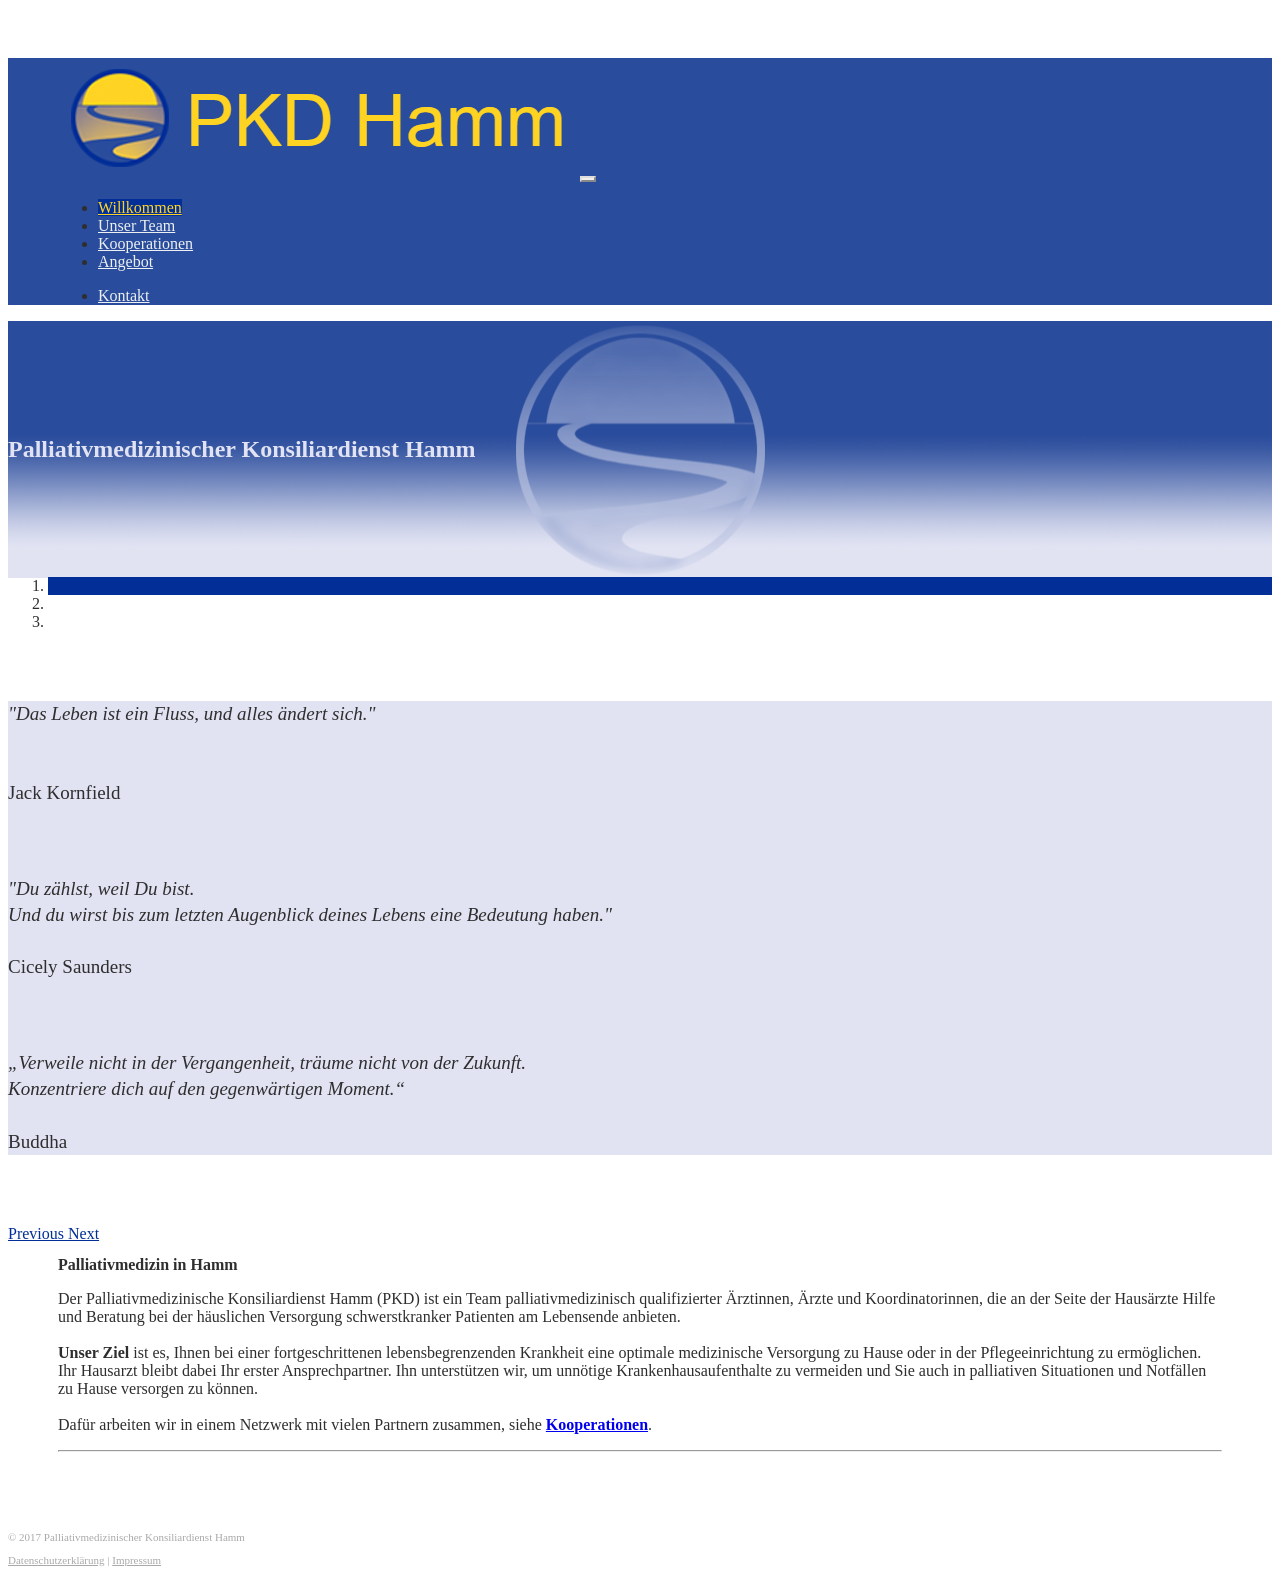
==== index.html @ 243bf52e "Add 2017 production site with cleaned-up code - Consistent heads across all pages (titles, canonical" ====
<!DOCTYPE html>
<html lang="de-DE">

  <head>
    <meta charset="utf-8">
    <meta http-equiv="X-UA-Compatible" content="IE=edge">
    <meta name="viewport" content="width=device-width, initial-scale=1">
    <meta name="robots" content="index, follow">
    <title>PKD Hamm - Palliativmedizinischer Konsiliardienst Hamm</title>
    <meta name="description" content="Der Palliativmedizinische Konsiliardienst PKD Hamm versorgt schwerstkranke Patienten am Lebensende, ermöglicht Symptomfreiheit und ein Sterben in Würde.">
    <meta name="keywords" content="Palliativmedizin, Palliative Care, PKD, Palliativ, Hamm, Sterbebegleitung, Palliativnetz, Hospiz, Veit-Diebold">
    <link rel="canonical" href="index.html">
    <meta name="author" content="Pawel Kluter">
    <link rel="icon" href="/img/favicon.ico">
    <meta name="google-site-verification" content="3dfHbmROSFl1PALjZN8cjRA95vFwgEvgcNZ2FOeNas0">
    <link href="css/bootstrap.min.css" rel="stylesheet">
    <link rel="stylesheet" href="css/style.css">
  </head>
    
    <body>
<!-- NAVBAR -->
      <div class="navbar navbar-default navbar-fixed-top">
        <div class="container navbarbox">
            <div class="navbar-header">
                <a href="index.html" class="navbar-brand"><img src="img/banner.png" alt="PKD Logo"></a>
                    <button class="navbar-toggle" data-toggle="collapse" data-target=".navHeaderCollapse">
                    <span class="icon-bar"></span>
                    <span class="icon-bar"></span>
                    <span class="icon-bar"></span>
                    <span class="icon-bar"></span>
                </button>
            </div> <!-- Navbar Header -->
            <div class="collapse navbar-collapse navHeaderCollapse">
                <ul class="nav navbar-nav navbar">
                    <li class="active"><a href="index.html">Willkommen</a></li>
                    <li><a href="team.html">Unser Team</a></li>
                    <li><a href="kooperation.html">Kooperationen</a></li>
                    <li class="dropdown">
                        <a href="#" class="dropdown-toggle" data-toggle="dropdown">Angebot<span class="caret"></span></a>
                        <ul class="dropdown-menu">
                            <li><a href="leistungen.html">Leistungen</a></li>
                            <li><a href="einschreibung.html">Einschreibung</a></li>
                            <li><a href="vorsorge.html">Vorsorgedokumente</a></li>
                        </ul>
                    </li>
                </ul>
                <ul class="nav navbar-nav navbar-right">
                    <li><a href="kontakt.html">Kontakt</a></li>
                </ul>   
            </div>
          </div> 
          <!-- End Container -->
      </div> 
<!-- END NAVBAR -->
      
      
<!-- JUMBOTRON -->
      <div class="jumbotron">
          <div class="container">
                <div class="col-sm-12 text-center">   
                    <h1>Palliativmedizinischer Konsiliardienst Hamm</h1>
                </div>           
            </div> 
          <!-- End Container -->
        </div> 
<!-- END JUMBOTRON -->
      
      
<!-- CAROUSEL -->
      <div id="myCarousel" class="carousel slide text-center" data-ride="carousel">
          <!-- Indicators -->
          <ol class="carousel-indicators">
            <li data-target="#myCarousel" data-slide-to="0" class="active"></li>
            <li data-target="#myCarousel" data-slide-to="1"></li>
            <li data-target="#myCarousel" data-slide-to="2"></li>
          </ol>

      <!-- Wrapper for slides -->
      <div class="carousel-inner" role="listbox">
        <div class="item jack active">
            <h4>"Das Leben ist ein Fluss, und alles ändert sich."<br><br><br><span>Jack Kornfield</span></h4>
        </div>
        <div class="item cicely">
            <h4>"Du zählst, weil Du bist.<br>Und du wirst bis zum letzten Augenblick deines  Lebens eine Bedeutung haben."<br><br><span>Cicely Saunders</span></h4>
        </div>
        <div class="item budda">
            <h4>„Verweile nicht in der Vergangenheit, träume nicht von der Zukunft.<br>Konzentriere dich auf den gegenwärtigen Moment.“<br><br><span>Buddha</span></h4>
        </div>
      </div>
      <!-- END CAROUSEL -->

          
  <!-- Left and right controls -->
        <a class="left carousel-control" href="#myCarousel" role="button" data-slide="prev">
            <span class="glyphicon glyphicon-chevron-left" aria-hidden="true"></span>
            <span class="sr-only">Previous</span>
        </a>
        <a class="right carousel-control" href="#myCarousel" role="button" data-slide="next">
            <span class="glyphicon glyphicon-chevron-right" aria-hidden="true"></span>
            <span class="sr-only">Next</span>
        </a>
    </div>
<!-- END CAROUSLE -->
      
      
<!-- CONTENT -->
      <div class="container edge2">
            <div class="col-sm-12">
                <h2 class="content-title"><b>Palliativmedizin in Hamm</b></h2>
                <p class="text-justify">Der Palliativmedizinische Konsiliardienst Hamm (PKD) ist ein Team palliativmedizinisch qualifizierter Ärztinnen, Ärzte und Koordinatorinnen, die an der Seite der Hausärzte Hilfe und Beratung bei der häuslichen Versorgung schwerstkranker Patienten am Lebensende anbieten.<br><br><b>Unser Ziel</b> ist es, Ihnen bei einer fortgeschrittenen lebensbegrenzenden Krankheit eine optimale medizinische Versorgung zu Hause oder in der Pflegeeinrichtung zu ermöglichen.<br>Ihr Hausarzt bleibt dabei Ihr erster Ansprechpartner. Ihn unterstützen wir, um unnötige Krankenhausaufenthalte zu vermeiden und Sie auch in palliativen Situationen und Notfällen zu Hause versorgen zu können.<br><br>Dafür arbeiten wir in einem Netzwerk mit vielen Partnern zusammen, siehe <a href="kooperation.html"><b>Kooperationen</b></a>.</p>
            <hr>
            </div>
        </div>
<!-- END CONTENT -->
      
      
<!-- FOOTER -->
      <div class="footer navbar-inverse navbar-fixed-bottom">
          <div class="container text-center">
              <div class="col-xs-6 text-center">
            <p>© 2017 Palliativmedizinischer Konsiliardienst Hamm
              </p>
              </div>
              <div class="col-xs-6 text-center">
            <p><a href="datenschutz.html">Datenschutzerklärung</a> | <a href="impressum.html">Impressum</a> 
              </p>
              </div>
            </div>  
      </div>
<!-- END FOOTER -->
      

    <!-- jQuery (necessary for Bootstrap's JavaScript plugins) -->
    <script src="https://ajax.googleapis.com/ajax/libs/jquery/1.12.4/jquery.min.js"></script>
    <!-- Include all compiled plugins (below), or include individual files as needed -->
    <script src="js/bootstrap.min.js"></script>
  </body>
</html>
---- css/style.css ----
body{
    color: #2E2E2E;
    padding-top: 50px;
}
p { hyphens: auto; 
}
.navbarbox{
    padding: 0px 50px 0px 50px;
}
.navbar-brand {
    padding: 0px;
}
.navbar-brand>img{
    height: 100%;
    padding: 11px;
    width: auto;
}
  .jumbotron {
      background: url("../img/jumbotron.png") center center;
      color: #e1e3f3;
      padding: 99px 0px;
      margin-bottom: 29px;
  }
.header{
    background-color: #e1e3f3;
    padding: 0px 0px 10px 0px;
    margin-top: -30px;
}
.row.content {
    height: 450px
}
.edge2{
    padding: 0px 50px 50px 50px;
}
.content2{
    padding: 0px 0px 0px 0px;
}
.content3{
    padding: 0px 35px 0px 35px;
}
.mymap{
    padding: 0px 0px 50px 0px;
}
.edge{
    padding: 0px 50px 0px 50px;
}
.footer{    
    color: darkgrey;
    padding: 10px 0px 0px 0px;
}
.carousel{
    margin-top: -30px;
}
.carousel-control.right, .carousel-control.left{
    background-image: none;
    color: #012e97;
}
.carousel-indicators li{
    border-color: #012e97;
}
.carousel-indicators li.active{
    background-color: #012e97;
}
.carousel-inner{
    background-color: #e1e3f3;
}
.item h4{
    font-size: 19px;
    line-height: 1.375em;
    font-weight: 400;
    font-style: italic;
    margin: 70px 0;
}
.item span {
    font-style: normal;
}
.team{
    padding: 0px 0 75px 0;
}
.person{
    padding-top: 25px;
}
.row-centered{
    padding: 0px 200px 0px 250px;
}

/*  NAVBAR_DESIGN -->*/
.dropdown-menu {
  position: absolute;
  top: 100%;
  left: 0;
  z-index: 1000;
  display: none;
  float: left;
  min-width: 160px;
  padding: 5px 0;
  margin: 2px 0 0;
  font-size: 14px;
  text-align: left;
  list-style: none;
  background-color: #2a4c9c;
  -webkit-background-clip: padding-box;
          background-clip: padding-box;
  border: 1px solid #ccc;
  border: 1px solid rgba(0, 0, 0, .15);
  border-radius: 4px;
  -webkit-box-shadow: 0 6px 12px rgba(0, 0, 0, .175);
          box-shadow: 0 6px 12px rgba(0, 0, 0, .175);
}
.dropdown-menu > li > a:hover,
.dropdown-menu > li > a:focus {
  color: #ffd322;
  text-decoration: none;
  background-color: #012e97;
}
.dropdown-menu > .active > a,
.dropdown-menu > .active > a:hover,
.dropdown-menu > .active > a:focus {
  color: #ffd322;
  text-decoration: none;
  background-color: #012e97;
  outline: 0;
}
.dropdown-menu > li > a {
  display: block;
  padding: 3px 20px;
  clear: both;
  font-weight: normal;
  line-height: 1.42857143;
  color: #ecf0f1;
  white-space: nowrap;
}
.navbar-default {
  background-color: #2a4c9c;
  border-color: #2a4c9c;
}
.navbar-default .navbar-brand {
  color: #ffd322;
}
.navbar-default .navbar-brand:hover,
.navbar-default .navbar-brand:focus {
  color: #ffd322;
  background-color: transparent;
}
.navbar-default .navbar-text {
  color: #ecf0f1;
}
.navbar-default .navbar-nav > li > a {
  color: #ecf0f1;
}
.navbar-default .navbar-nav > li > a:hover,
.navbar-default .navbar-nav > li > a:focus {
  color: #ffd322;
  background-color: #012e97;
}
.navbar-default .navbar-nav > .active > a,
.navbar-default .navbar-nav > .active > a:hover,
.navbar-default .navbar-nav > .active > a:focus {
  color: #ffd322;
  background-color: #012e97;
}
.navbar-default .navbar-nav > .disabled > a,
.navbar-default .navbar-nav > .disabled > a:hover,
.navbar-default .navbar-nav > .disabled > a:focus {
  color: #ccc;
  background-color: transparent;
}
.navbar-default .navbar-toggle {
  border-color: #ddd;
}
.navbar-default .navbar-toggle:hover,
.navbar-default .navbar-toggle:focus {
  background-color: #ffd322;
}
.navbar-default .navbar-toggle .icon-bar {
  background-color: #888;
}
.navbar-default .navbar-collapse,
.navbar-default .navbar-form {
  border-color: #ffd322;
}
.navbar-default .navbar-nav > .open > a,
.navbar-default .navbar-nav > .open > a:hover,
.navbar-default .navbar-nav > .open > a:focus {
  color: #ffd322;
  background-color: #012e97;
}
@media (max-width: 767px) {
  .navbar-default .navbar-nav .open .dropdown-menu > li > a {
    color: #ecf0f1;
  }
  .navbar-default .navbar-nav .open .dropdown-menu > li > a:hover,
  .navbar-default .navbar-nav .open .dropdown-menu > li > a:focus {
    color: #ffd322;
    background-color: #012e97;
  }
  .navbar-default .navbar-nav .open .dropdown-menu > .active > a,
  .navbar-default .navbar-nav .open .dropdown-menu > .active > a:hover,
  .navbar-default .navbar-nav .open .dropdown-menu > .active > a:focus {
    color: #ffd322;
    background-color: #012e97;
  }
  .navbar-default .navbar-nav .open .dropdown-menu > .disabled > a,
  .navbar-default .navbar-nav .open .dropdown-menu > .disabled > a:hover,
  .navbar-default .navbar-nav .open .dropdown-menu > .disabled > a:focus {
    color: #ccc;
    background-color: #ffd322;
  }
    .mymap{
        padding: 0px 0px 75px 0px;
      }
    .jack{
        height: 226px;
      }
    .cicely{
        height: 226px;
      }
    .budda{
        height: 226px;
      }
    .person{
        text-align: center;
        }
}
@media (max-width: 991px){
    .row-centered{
    padding: 0px 0px 0px 0px;
    }   
}

/* Typography */
.jumbotron h1 {
    font-size: 24px;
}
.page-title {
    font-size: 1.3em;
}
.section-title {
    font-size: 1.1em;
}
.content-title {
    font-size: 1em;
}

/* Footer */
.footer p {
    font-size: 11px;
}
.footer a {
    color: darkgrey;
}

/* Map */
.mymap iframe {
    border: 0;
}
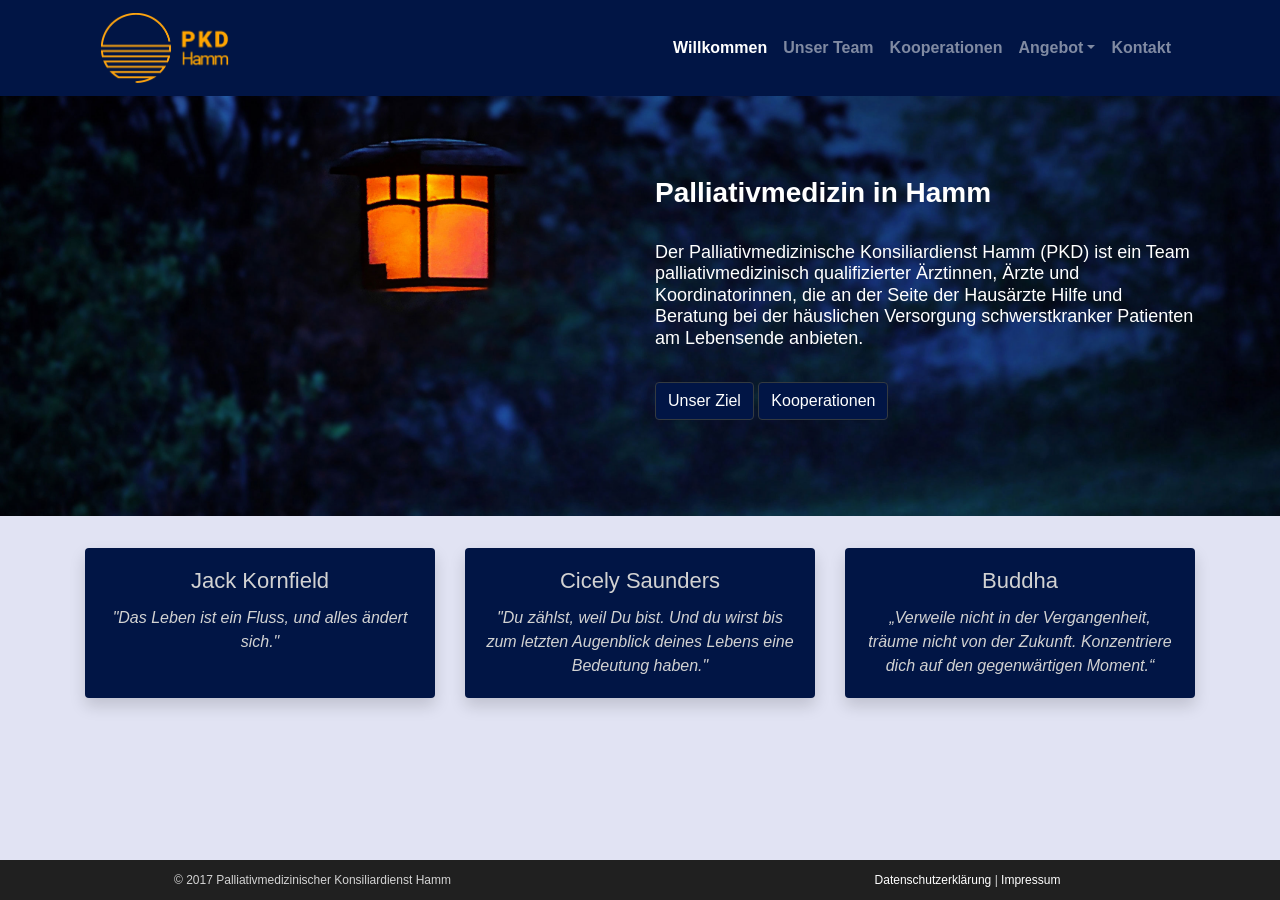
==== commit 4593429b: "Add 2018 redesign pitch with cleaned-up code" ====
--- a/index.html
+++ b/index.html
@@ -4,135 +4,212 @@
   <head>
     <meta charset="utf-8">
     <meta http-equiv="X-UA-Compatible" content="IE=edge">
-    <meta name="viewport" content="width=device-width, initial-scale=1">
+    <meta name="viewport" content="width=device-width, initial-scale=1, shrink-to-fit=no">
     <meta name="robots" content="index, follow">
     <title>PKD Hamm - Palliativmedizinischer Konsiliardienst Hamm</title>
     <meta name="description" content="Der Palliativmedizinische Konsiliardienst PKD Hamm versorgt schwerstkranke Patienten am Lebensende, ermöglicht Symptomfreiheit und ein Sterben in Würde.">
     <meta name="keywords" content="Palliativmedizin, Palliative Care, PKD, Palliativ, Hamm, Sterbebegleitung, Palliativnetz, Hospiz, Veit-Diebold">
-    <link rel="canonical" href="index.html">
+    <link rel="canonical" href="https://www.palliativkonsiliardienst-hamm.de/">
     <meta name="author" content="Pawel Kluter">
     <link rel="icon" href="/img/favicon.ico">
     <meta name="google-site-verification" content="3dfHbmROSFl1PALjZN8cjRA95vFwgEvgcNZ2FOeNas0">
     <link href="css/bootstrap.min.css" rel="stylesheet">
     <link rel="stylesheet" href="css/style.css">
   </head>
-    
-    <body>
-<!-- NAVBAR -->
-      <div class="navbar navbar-default navbar-fixed-top">
-        <div class="container navbarbox">
-            <div class="navbar-header">
-                <a href="index.html" class="navbar-brand"><img src="img/banner.png" alt="PKD Logo"></a>
-                    <button class="navbar-toggle" data-toggle="collapse" data-target=".navHeaderCollapse">
-                    <span class="icon-bar"></span>
-                    <span class="icon-bar"></span>
-                    <span class="icon-bar"></span>
-                    <span class="icon-bar"></span>
-                </button>
-            </div> <!-- Navbar Header -->
-            <div class="collapse navbar-collapse navHeaderCollapse">
-                <ul class="nav navbar-nav navbar">
-                    <li class="active"><a href="index.html">Willkommen</a></li>
-                    <li><a href="team.html">Unser Team</a></li>
-                    <li><a href="kooperation.html">Kooperationen</a></li>
-                    <li class="dropdown">
-                        <a href="#" class="dropdown-toggle" data-toggle="dropdown">Angebot<span class="caret"></span></a>
-                        <ul class="dropdown-menu">
-                            <li><a href="leistungen.html">Leistungen</a></li>
-                            <li><a href="einschreibung.html">Einschreibung</a></li>
-                            <li><a href="vorsorge.html">Vorsorgedokumente</a></li>
-                        </ul>
-                    </li>
-                </ul>
-                <ul class="nav navbar-nav navbar-right">
-                    <li><a href="kontakt.html">Kontakt</a></li>
-                </ul>   
+
+  <body>
+    <div class="main">
+
+    <!-- ============================== -->
+    <!-- NAVBAR -->
+    <!-- ============================== -->
+    <div class="ownNav container-fluid sticky-top">
+      <div class="container">
+      <nav class="navbar navbar-expand-md navbar-dark">
+        <a class="navbar-brand" href="index.html"
+          ><img src="img/pkd_newLogo.png" alt="PKD Logo"
+       ></a>
+        <button
+          class="navbar-toggler"
+          type="button"
+          data-toggle="collapse"
+          data-target="#navbarText"
+          aria-controls="navbarText"
+          aria-expanded="false"
+          aria-label="Toggle navigation"
+        >
+          <span class="navbar-toggler-icon"></span>
+        </button>
+        <div class="collapse navbar-collapse" id="navbarText">
+          <ul class="navbar-nav ml-auto">
+            <li class="nav-item active">
+              <a class="nav-link" href="index.html"
+                >Willkommen</a
+              >
+            </li>
+            <li class="nav-item">
+              <a class="nav-link" href="team.html">Unser Team</a>
+            </li>
+            <li class="nav-item">
+              <a class="nav-link" href="kooperation.html">Kooperationen</a>
+            </li>
+            <li class="nav-item dropdown">
+              <a
+                class="nav-link dropdown-toggle"
+                href="#"
+                id="navbarDropdown"
+                data-toggle="dropdown"
+                >Angebot</a
+              >
+              <div class="dropdown-menu">
+                <a class="dropdown-item" href="leistungen.html">Leistungen</a>
+                <a class="dropdown-item" href="einschreibung.html">Einschreibung</a>
+                <a class="dropdown-item" href="vorsorge.html">Vorsorgedokumente</a>
+              </div>
+            </li>
+            <li class="nav-item">
+              <a class="nav-link" href="kontakt.html">Kontakt</a>
+            </li>
+          </ul>
+        </div>
+      </nav>
+    </div>
+    </div>
+    <!-- END NAVBAR -->
+
+    <!-- ============================== -->
+    <!-- JUMBOTRON -->
+    <!-- ============================== -->
+    <div class="jumbotron care">
+      <div class="container">
+        <div class="row">
+          <div class="col-md-6"></div>
+          <div class="col-md-6">
+            <h1 class="jumbotext"><b>Palliativmedizin in Hamm</b></h1>
+            <br>
+            <h6 class="jumbotext">
+              Der Palliativmedizinische Konsiliardienst Hamm (PKD) ist ein Team
+              palliativmedizinisch qualifizierter Ärztinnen, Ärzte und
+              Koordinatorinnen, die an der Seite der Hausärzte Hilfe und
+              Beratung bei der häuslichen Versorgung schwerstkranker Patienten
+              am Lebensende anbieten.
+            </h6>
+            <br>
+            <p>
+              <a
+                class="btn btn-dark"
+                data-toggle="collapse"
+                href="#collapseExample"
+                role="button"
+                aria-expanded="false"
+                aria-controls="collapseExample"
+              >
+                Unser Ziel
+              </a>
+              <a class="btn btn-dark" href="kooperation.html" role="button">Kooperationen</a>
+            </p>
+            <div class="collapse" id="collapseExample">
+              <div class="card card-body border-0 shadow">
+                ist es, Ihnen bei einer fortgeschrittenen lebensbegrenzenden
+                Krankheit eine optimale medizinische Versorgung zu Hause oder in
+                der Pflegeeinrichtung zu ermöglichen. Ihr Hausarzt bleibt dabei
+                Ihr erster Ansprechpartner. Ihn unterstützen wir, um unnötige
+                Krankenhausaufenthalte zu vermeiden und Sie auch in palliativen
+                Situationen und Notfällen zu Hause versorgen zu können.
+              </div>
             </div>
-          </div> 
-          <!-- End Container -->
-      </div> 
-<!-- END NAVBAR -->
-      
-      
-<!-- JUMBOTRON -->
-      <div class="jumbotron">
-          <div class="container">
-                <div class="col-sm-12 text-center">   
-                    <h1>Palliativmedizinischer Konsiliardienst Hamm</h1>
-                </div>           
-            </div> 
-          <!-- End Container -->
-        </div> 
-<!-- END JUMBOTRON -->
-      
-      
-<!-- CAROUSEL -->
-      <div id="myCarousel" class="carousel slide text-center" data-ride="carousel">
-          <!-- Indicators -->
-          <ol class="carousel-indicators">
-            <li data-target="#myCarousel" data-slide-to="0" class="active"></li>
-            <li data-target="#myCarousel" data-slide-to="1"></li>
-            <li data-target="#myCarousel" data-slide-to="2"></li>
-          </ol>
-
-      <!-- Wrapper for slides -->
-      <div class="carousel-inner" role="listbox">
-        <div class="item jack active">
-            <h4>"Das Leben ist ein Fluss, und alles ändert sich."<br><br><br><span>Jack Kornfield</span></h4>
-        </div>
-        <div class="item cicely">
-            <h4>"Du zählst, weil Du bist.<br>Und du wirst bis zum letzten Augenblick deines  Lebens eine Bedeutung haben."<br><br><span>Cicely Saunders</span></h4>
-        </div>
-        <div class="item budda">
-            <h4>„Verweile nicht in der Vergangenheit, träume nicht von der Zukunft.<br>Konzentriere dich auf den gegenwärtigen Moment.“<br><br><span>Buddha</span></h4>
-        </div>
-      </div>
-      <!-- END CAROUSEL -->
-
-          
-  <!-- Left and right controls -->
-        <a class="left carousel-control" href="#myCarousel" role="button" data-slide="prev">
-            <span class="glyphicon glyphicon-chevron-left" aria-hidden="true"></span>
-            <span class="sr-only">Previous</span>
-        </a>
-        <a class="right carousel-control" href="#myCarousel" role="button" data-slide="next">
-            <span class="glyphicon glyphicon-chevron-right" aria-hidden="true"></span>
-            <span class="sr-only">Next</span>
-        </a>
-    </div>
-<!-- END CAROUSLE -->
-      
-      
-<!-- CONTENT -->
-      <div class="container edge2">
-            <div class="col-sm-12">
-                <h2 class="content-title"><b>Palliativmedizin in Hamm</b></h2>
-                <p class="text-justify">Der Palliativmedizinische Konsiliardienst Hamm (PKD) ist ein Team palliativmedizinisch qualifizierter Ärztinnen, Ärzte und Koordinatorinnen, die an der Seite der Hausärzte Hilfe und Beratung bei der häuslichen Versorgung schwerstkranker Patienten am Lebensende anbieten.<br><br><b>Unser Ziel</b> ist es, Ihnen bei einer fortgeschrittenen lebensbegrenzenden Krankheit eine optimale medizinische Versorgung zu Hause oder in der Pflegeeinrichtung zu ermöglichen.<br>Ihr Hausarzt bleibt dabei Ihr erster Ansprechpartner. Ihn unterstützen wir, um unnötige Krankenhausaufenthalte zu vermeiden und Sie auch in palliativen Situationen und Notfällen zu Hause versorgen zu können.<br><br>Dafür arbeiten wir in einem Netzwerk mit vielen Partnern zusammen, siehe <a href="kooperation.html"><b>Kooperationen</b></a>.</p>
-            <hr>
+          </div>
+        </div>
+      </div>
+    </div>
+    <!-- END JUMBOTRON -->
+
+    <!-- ============================== -->
+    <!-- CARDS -->
+    <!-- ============================== -->
+    <div class="container">
+    <div class="row">
+      <div class="col-sm-12 col-lg-4">
+        <div class="card mb-4 pb-4 border-0 shadow">
+          <div class="card-body text-center">
+            <h4 class="card-title">
+              Jack Kornfield
+            </h4>
+              <p class="card-text">
+                <i>"Das Leben ist ein Fluss, und alles ändert sich."</i>
+              </p>
+            </h5>
+          </div>
+        </div>
+      </div>
+      <div class="col-sm-12 col-lg-4">
+          <div class="card mb-4 border-0 shadow">
+              <div class="card-body text-center">
+                <h4 class="card-title">
+                    Cicely Saunders
+                </h4>
+                  <p class="card-text">
+                      <i>"Du zählst, weil Du bist. Und du wirst bis zum letzten
+                      Augenblick deines Lebens eine Bedeutung haben."</i>
+                  </p>
+                </h5>
+              </div>
             </div>
-        </div>
-<!-- END CONTENT -->
-      
-      
-<!-- FOOTER -->
-      <div class="footer navbar-inverse navbar-fixed-bottom">
-          <div class="container text-center">
-              <div class="col-xs-6 text-center">
-            <p>© 2017 Palliativmedizinischer Konsiliardienst Hamm
-              </p>
-              </div>
-              <div class="col-xs-6 text-center">
-            <p><a href="datenschutz.html">Datenschutzerklärung</a> | <a href="impressum.html">Impressum</a> 
-              </p>
-              </div>
-            </div>  
-      </div>
-<!-- END FOOTER -->
-      
+      </div>
+      <div class="col-sm-12 col-lg-4">
+          <div class="card mb-4 border-0 shadow">
+              <div class="card-body text-center">
+                <h4 class="card-title">
+                    Buddha
+                </h4>
+                  <p class="card-text">
+                      <i>„Verweile nicht in der Vergangenheit, träume nicht von der
+                      Zukunft. Konzentriere dich auf den gegenwärtigen Moment.“</i>
+                  </p>
+                </h5>
+              </div>
+            </div>
+      </div>
+      </div>
+    </div>
+    <!-- END CARDS -->
+
+  <!-- ============================== -->
+  <!-- FOOTER -->
+  <!-- ============================== -->
+    <footer class="footer">
+      <div class="row">
+        <div class="col-sm-12 col-md-6 text-center">
+          <p>
+            © 2017 Palliativmedizinischer Konsiliardienst Hamm
+          </p>
+        </div>
+        <div class="col-sm-12 col-md-6 text-center">
+          <p>
+            <a href="datenschutz.html"> Datenschutzerklärung</a>
+            | <a href="impressum.html">Impressum</a>
+          </p>
+        </div>
+      </div>
+    <!-- FOOTER -->
+
 
     <!-- jQuery (necessary for Bootstrap's JavaScript plugins) -->
-    <script src="https://ajax.googleapis.com/ajax/libs/jquery/1.12.4/jquery.min.js"></script>
-    <!-- Include all compiled plugins (below), or include individual files as needed -->
-    <script src="js/bootstrap.min.js"></script>
+    <script
+      src="https://code.jquery.com/jquery-3.3.1.slim.min.js"
+      integrity="sha384-q8i/X+965DzO0rT7abK41JStQIAqVgRVzpbzo5smXKp4YfRvH+8abtTE1Pi6jizo"
+      crossorigin="anonymous"
+    ></script>
+    <script
+      src="https://cdnjs.cloudflare.com/ajax/libs/popper.js/1.14.7/umd/popper.min.js"
+      integrity="sha384-UO2eT0CpHqdSJQ6hJty5KVphtPhzWj9WO1clHTMGa3JDZwrnQq4sF86dIHNDz0W1"
+      crossorigin="anonymous"
+    ></script>
+    <script
+      src="https://stackpath.bootstrapcdn.com/bootstrap/4.3.1/js/bootstrap.min.js"
+      integrity="sha384-JjSmVgyd0p3pXB1rRibZUAYoIIy6OrQ6VrjIEaFf/nJGzIxFDsf4x0xIM+B07jRM"
+      crossorigin="anonymous"
+    ></script>
+  </div>
   </body>
-</html>+</html>
--- a/css/style.css
+++ b/css/style.css
@@ -1,256 +1,301 @@
-body{
-    color: #2E2E2E;
-    padding-top: 50px;
-}
-p { hyphens: auto; 
-}
-.navbarbox{
-    padding: 0px 50px 0px 50px;
-}
-.navbar-brand {
-    padding: 0px;
-}
-.navbar-brand>img{
-    height: 100%;
-    padding: 11px;
-    width: auto;
-}
-  .jumbotron {
-      background: url("../img/jumbotron.png") center center;
-      color: #e1e3f3;
-      padding: 99px 0px;
-      margin-bottom: 29px;
+/*===========================*/
+/* General*/
+/*===========================*/
+body {
+  font-family: "Roboto", sans-serif;
+  background-color: #e1e3f3;
+}
+h1 {
+  font-size: 28px;
+}
+h2 {
+  font-size: 26px;
+}
+h3 {
+  font-size: 24px;
+}
+h4 {
+  font-size: 22px;
+}
+h5 {
+  font-size: 20px;
+}
+h6 {
+  font-size: 18px;
+}
+/* * {
+  border-radius: 0 !important;
+}*/
+.main {
+  margin-bottom: 100px;
+}
+.ownNav {
+  background: #011545;
+}
+.navbar-brand > img {
+  height: 70px;
+}
+.navbar ul {
+  padding: 0;
+  font-weight: 600;
+}
+.dropdown-menu {
+  background-color: #011545;
+}
+.dropdown-item {
+  color: #ffffff;
+}
+.dropdown-item:hover,
+.dropdown-item:focus {
+  color: #011545;
+  text-decoration: none;
+  background-color: #ffffff;
+}
+.dropdown-item.active,
+.dropdown-item:active {
+  color: #011545;
+  text-decoration: none;
+  background-color: #ffffff;
+}
+.btn {
+  background-color: #011545;
+}
+.btn:hover {
+  color: orange;
+  border-color: orange;
+  background-color: #011545;
+  text-decoration: none;
+}
+.footer {
+  position: fixed;
+  bottom: 0;
+  width: 100%;
+  height: 40px;
+  line-height: 40px;
+  background-color: #202020;
+  color: lightgray;
+  margin-bottom: 80;
+}
+@media (max-width: 767px) {
+  .main {
+    margin-bottom: 100px;
   }
-.header{
-    background-color: #e1e3f3;
-    padding: 0px 0px 10px 0px;
-    margin-top: -30px;
-}
-.row.content {
-    height: 450px
-}
-.edge2{
-    padding: 0px 50px 50px 50px;
-}
-.content2{
-    padding: 0px 0px 0px 0px;
-}
-.content3{
-    padding: 0px 35px 0px 35px;
-}
-.mymap{
-    padding: 0px 0px 50px 0px;
-}
-.edge{
-    padding: 0px 50px 0px 50px;
-}
-.footer{    
-    color: darkgrey;
-    padding: 10px 0px 0px 0px;
-}
-.carousel{
-    margin-top: -30px;
-}
-.carousel-control.right, .carousel-control.left{
-    background-image: none;
-    color: #012e97;
-}
-.carousel-indicators li{
-    border-color: #012e97;
-}
-.carousel-indicators li.active{
-    background-color: #012e97;
-}
-.carousel-inner{
-    background-color: #e1e3f3;
-}
-.item h4{
-    font-size: 19px;
-    line-height: 1.375em;
-    font-weight: 400;
-    font-style: italic;
-    margin: 70px 0;
-}
-.item span {
-    font-style: normal;
-}
-.team{
-    padding: 0px 0 75px 0;
-}
-.person{
-    padding-top: 25px;
-}
-.row-centered{
-    padding: 0px 200px 0px 250px;
-}
-
-/*  NAVBAR_DESIGN -->*/
-.dropdown-menu {
-  position: absolute;
-  top: 100%;
-  left: 0;
-  z-index: 1000;
-  display: none;
-  float: left;
-  min-width: 160px;
-  padding: 5px 0;
-  margin: 2px 0 0;
-  font-size: 14px;
-  text-align: left;
-  list-style: none;
-  background-color: #2a4c9c;
-  -webkit-background-clip: padding-box;
-          background-clip: padding-box;
-  border: 1px solid #ccc;
-  border: 1px solid rgba(0, 0, 0, .15);
-  border-radius: 4px;
-  -webkit-box-shadow: 0 6px 12px rgba(0, 0, 0, .175);
-          box-shadow: 0 6px 12px rgba(0, 0, 0, .175);
-}
-.dropdown-menu > li > a:hover,
-.dropdown-menu > li > a:focus {
-  color: #ffd322;
-  text-decoration: none;
-  background-color: #012e97;
-}
-.dropdown-menu > .active > a,
-.dropdown-menu > .active > a:hover,
-.dropdown-menu > .active > a:focus {
-  color: #ffd322;
-  text-decoration: none;
-  background-color: #012e97;
-  outline: 0;
-}
-.dropdown-menu > li > a {
-  display: block;
-  padding: 3px 20px;
-  clear: both;
-  font-weight: normal;
-  line-height: 1.42857143;
-  color: #ecf0f1;
-  white-space: nowrap;
-}
-.navbar-default {
-  background-color: #2a4c9c;
-  border-color: #2a4c9c;
-}
-.navbar-default .navbar-brand {
-  color: #ffd322;
-}
-.navbar-default .navbar-brand:hover,
-.navbar-default .navbar-brand:focus {
-  color: #ffd322;
-  background-color: transparent;
-}
-.navbar-default .navbar-text {
-  color: #ecf0f1;
-}
-.navbar-default .navbar-nav > li > a {
-  color: #ecf0f1;
-}
-.navbar-default .navbar-nav > li > a:hover,
-.navbar-default .navbar-nav > li > a:focus {
-  color: #ffd322;
-  background-color: #012e97;
-}
-.navbar-default .navbar-nav > .active > a,
-.navbar-default .navbar-nav > .active > a:hover,
-.navbar-default .navbar-nav > .active > a:focus {
-  color: #ffd322;
-  background-color: #012e97;
-}
-.navbar-default .navbar-nav > .disabled > a,
-.navbar-default .navbar-nav > .disabled > a:hover,
-.navbar-default .navbar-nav > .disabled > a:focus {
-  color: #ccc;
-  background-color: transparent;
-}
-.navbar-default .navbar-toggle {
-  border-color: #ddd;
-}
-.navbar-default .navbar-toggle:hover,
-.navbar-default .navbar-toggle:focus {
-  background-color: #ffd322;
-}
-.navbar-default .navbar-toggle .icon-bar {
-  background-color: #888;
-}
-.navbar-default .navbar-collapse,
-.navbar-default .navbar-form {
-  border-color: #ffd322;
-}
-.navbar-default .navbar-nav > .open > a,
-.navbar-default .navbar-nav > .open > a:hover,
-.navbar-default .navbar-nav > .open > a:focus {
-  color: #ffd322;
-  background-color: #012e97;
+  .footer {
+    height: 80px;
+    line-height: 30px;
+    margin-top: 100px;
+  }
 }
 @media (max-width: 767px) {
-  .navbar-default .navbar-nav .open .dropdown-menu > li > a {
-    color: #ecf0f1;
+  .main {
+    margin-bottom: 100px;
   }
-  .navbar-default .navbar-nav .open .dropdown-menu > li > a:hover,
-  .navbar-default .navbar-nav .open .dropdown-menu > li > a:focus {
-    color: #ffd322;
-    background-color: #012e97;
+  .footer {
+    height: 80px;
   }
-  .navbar-default .navbar-nav .open .dropdown-menu > .active > a,
-  .navbar-default .navbar-nav .open .dropdown-menu > .active > a:hover,
-  .navbar-default .navbar-nav .open .dropdown-menu > .active > a:focus {
-    color: #ffd322;
-    background-color: #012e97;
-  }
-  .navbar-default .navbar-nav .open .dropdown-menu > .disabled > a,
-  .navbar-default .navbar-nav .open .dropdown-menu > .disabled > a:hover,
-  .navbar-default .navbar-nav .open .dropdown-menu > .disabled > a:focus {
-    color: #ccc;
-    background-color: #ffd322;
-  }
-    .mymap{
-        padding: 0px 0px 75px 0px;
-      }
-    .jack{
-        height: 226px;
-      }
-    .cicely{
-        height: 226px;
-      }
-    .budda{
-        height: 226px;
-      }
-    .person{
-        text-align: center;
-        }
-}
-@media (max-width: 991px){
-    .row-centered{
-    padding: 0px 0px 0px 0px;
-    }   
-}
-
-/* Typography */
-.jumbotron h1 {
+}
+/*===========================*/
+/*mainPage*/
+/*===========================*/
+.care {
+  background: url(../img/care.jpg) top center fixed;
+  background-size: cover;
+  padding-top: 5em;
+  padding-bottom: 5em;
+  border-radius: 0;
+}
+.jumbotext {
+  color: white;
+}
+.jumbotext-bottom {
+  color: rgb(210, 210, 210);
+  text-align: bottom;
+}
+.card {
+  background-color: #011545;
+  color: rgb(210, 210, 210);
+}
+/*===========================*/
+/*teamPage*/
+/*===========================*/
+.team {
+  background: url(../img/team.jpg) top center fixed;
+  background-size: cover;
+  padding-top: 5em;
+  padding-bottom: 5em;
+  min-height: 350px;
+  border-radius: 0;
+}
+
+.avatar-placeholder {
+    height: 200px;
+    background-color: #011545;
+    display: flex;
+    align-items: center;
+    justify-content: center;
+}
+.avatar-initials {
+    width: 80px;
+    height: 80px;
+    border-radius: 50%;
+    background-color: #0a2a6e;
+    border: 2px solid rgba(210, 210, 210, 0.2);
+    display: flex;
+    align-items: center;
+    justify-content: center;
     font-size: 24px;
-}
-.page-title {
-    font-size: 1.3em;
-}
-.section-title {
-    font-size: 1.1em;
-}
-.content-title {
-    font-size: 1em;
+    font-weight: 500;
+    color: rgb(210, 210, 210);
+}
+/*===========================*/
+/*Kooperation*/
+/*===========================*/
+.coop {
+  background: url(../img/coop.jpg) top center fixed;
+  background-size: cover;
+  padding-top: 5em;
+  padding-bottom: 5em;
+  min-height: 350px;
+  border-radius: 0;
+}
+.lists {
+  background-color: #011545;
+  color: rgb(210, 210, 210);
+}
+.box {
+  padding-bottom: 25px;
+}
+/*===========================*/
+/*Leistungen*/
+/*===========================*/
+.leistungen {
+  background: url(../img/leistungen.jpg) top center fixed;
+  background-size: cover;
+  padding-top: 5em;
+  padding-bottom: 5em;
+  min-height: 350px;
+  border-radius: 0;
+}
+.einschreibung {
+  background: url(../img/einschreibung.jpg) top center fixed;
+  background-size: cover;
+  padding-top: 5em;
+  padding-bottom: 5em;
+  min-height: 350px;
+  border-radius: 0;
+}
+.listdown {
+  background-color: #011545;
+  color: rgb(210, 210, 210);
+}
+.listdown > a {
+  color: white;
+}
+.listdown.list-group-item:hover {
+  background-color: #011545;
+}
+.listdown.list-group-item:hover > a {
+  color: orange;
+}
+.vorsorge {
+  background: url(../img/vorsorge.jpg) top center fixed;
+  background-size: cover;
+  padding-top: 5em;
+  padding-bottom: 5em;
+  min-height: 350px;
+  border-radius: 0;
+}
+.card_leistungen {
+  background-color: #011545;
+  color: rgb(210, 210, 210);
+  border-radius: 0.25rem;
+  padding-top: 10px;
+  padding-left: 10px;
+  padding-right: 10px;
+}
+.avatar-sm {
+    width: 128px;
+    height: 128px;
+    background-color: #011545;
+    display: flex;
+    align-items: center;
+    justify-content: center;
+    flex-shrink: 0;
+    margin-right: 1rem;
+}
+.avatar-sm .avatar-initials {
+    width: 64px;
+    height: 64px;
+    font-size: 18px;
+}
+/*===========================*/
+/*Kontakt*/
+/*===========================*/
+.kontakt {
+  background: url(../img/kontakt.jpg) top center fixed;
+  background-size: cover;
+  padding-top: 5em;
+  padding-bottom: 5em;
+  min-height: 350px;
+  border-radius: 0;
+}
+/*===========================*/
+/*datenschutz & impressum*/
+/*===========================*/
+.datenschutz {
+  background: url(../img/datenschutz.jpg) top center fixed;
+  background-size: cover;
+  padding-top: 5em;
+  padding-bottom: 5em;
+  min-height: 350px;
+  border-radius: 0;
+}
+.privacy {
+  color: lightgray;
+}
+.impressum {
+  background: url(../img/impressum.jpg) top center fixed;
+  background-size: cover;
+  padding-top: 5em;
+  padding-bottom: 5em;
+  min-height: 350px;
+  border-radius: 0;
+}
+
+/* Jumbotron headings */
+.jumbotext h1,
+.jumbotext-bottom h1 {
+    color: white;
+}
+
+/* Content areas */
+.privacy {
+    color: #0b0e1e;
+}
+.content-dark {
+    color: #0b0e1e;
+}
+
+/* Card headings */
+.card h5 {
+    color: rgb(210, 210, 210);
 }
 
 /* Footer */
 .footer p {
-    font-size: 11px;
+    font-size: 12px;
 }
 .footer a {
-    color: darkgrey;
-}
-
-/* Map */
+    color: white;
+}
+
+/* Kontakt */
+.kontakt-phone {
+    color: #011545;
+}
+.kontakt-email {
+    color: #d2d2d2;
+}
 .mymap iframe {
     border: 0;
 }
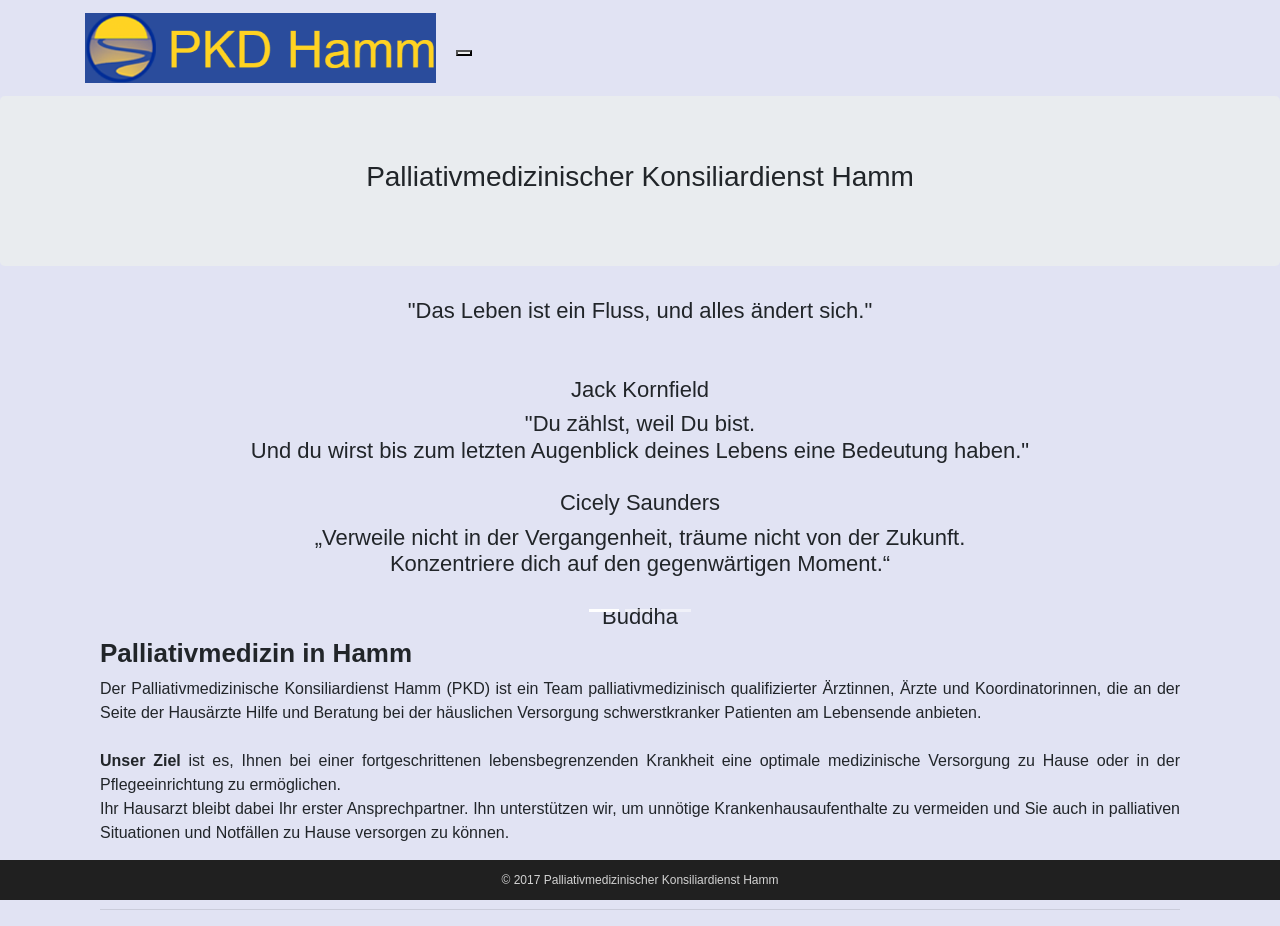
==== commit 2c432038: "Fix homepage canonical to absolute root URL" ====
--- a/index.html
+++ b/index.html
@@ -4,7 +4,7 @@
   <head>
     <meta charset="utf-8">
     <meta http-equiv="X-UA-Compatible" content="IE=edge">
-    <meta name="viewport" content="width=device-width, initial-scale=1, shrink-to-fit=no">
+    <meta name="viewport" content="width=device-width, initial-scale=1">
     <meta name="robots" content="index, follow">
     <title>PKD Hamm - Palliativmedizinischer Konsiliardienst Hamm</title>
     <meta name="description" content="Der Palliativmedizinische Konsiliardienst PKD Hamm versorgt schwerstkranke Patienten am Lebensende, ermöglicht Symptomfreiheit und ein Sterben in Würde.">
@@ -16,200 +16,123 @@
     <link href="css/bootstrap.min.css" rel="stylesheet">
     <link rel="stylesheet" href="css/style.css">
   </head>
+    
+    <body>
+<!-- NAVBAR -->
+      <div class="navbar navbar-default navbar-fixed-top">
+        <div class="container navbarbox">
+            <div class="navbar-header">
+                <a href="index.html" class="navbar-brand"><img src="img/banner.png" alt="PKD Logo"></a>
+                    <button class="navbar-toggle" data-toggle="collapse" data-target=".navHeaderCollapse">
+                    <span class="icon-bar"></span>
+                    <span class="icon-bar"></span>
+                    <span class="icon-bar"></span>
+                    <span class="icon-bar"></span>
+                </button>
+            </div> <!-- Navbar Header -->
+            <div class="collapse navbar-collapse navHeaderCollapse">
+                <ul class="nav navbar-nav navbar">
+                    <li class="active"><a href="index.html">Willkommen</a></li>
+                    <li><a href="team.html">Unser Team</a></li>
+                    <li><a href="kooperation.html">Kooperationen</a></li>
+                    <li class="dropdown">
+                        <a href="#" class="dropdown-toggle" data-toggle="dropdown">Angebot<span class="caret"></span></a>
+                        <ul class="dropdown-menu">
+                            <li><a href="leistungen.html">Leistungen</a></li>
+                            <li><a href="einschreibung.html">Einschreibung</a></li>
+                            <li><a href="vorsorge.html">Vorsorgedokumente</a></li>
+                        </ul>
+                    </li>
+                </ul>
+                <ul class="nav navbar-nav navbar-right">
+                    <li><a href="kontakt.html">Kontakt</a></li>
+                </ul>   
+            </div>
+          </div> 
+          <!-- End Container -->
+      </div> 
+<!-- END NAVBAR -->
+      
+      
+<!-- JUMBOTRON -->
+      <div class="jumbotron">
+          <div class="container">
+                <div class="col-sm-12 text-center">   
+                    <h1>Palliativmedizinischer Konsiliardienst Hamm</h1>
+                </div>           
+            </div> 
+          <!-- End Container -->
+        </div> 
+<!-- END JUMBOTRON -->
+      
+      
+<!-- CAROUSEL -->
+      <div id="myCarousel" class="carousel slide text-center" data-ride="carousel">
+          <!-- Indicators -->
+          <ol class="carousel-indicators">
+            <li data-target="#myCarousel" data-slide-to="0" class="active"></li>
+            <li data-target="#myCarousel" data-slide-to="1"></li>
+            <li data-target="#myCarousel" data-slide-to="2"></li>
+          </ol>
 
-  <body>
-    <div class="main">
-
-    <!-- ============================== -->
-    <!-- NAVBAR -->
-    <!-- ============================== -->
-    <div class="ownNav container-fluid sticky-top">
-      <div class="container">
-      <nav class="navbar navbar-expand-md navbar-dark">
-        <a class="navbar-brand" href="index.html"
-          ><img src="img/pkd_newLogo.png" alt="PKD Logo"
-       ></a>
-        <button
-          class="navbar-toggler"
-          type="button"
-          data-toggle="collapse"
-          data-target="#navbarText"
-          aria-controls="navbarText"
-          aria-expanded="false"
-          aria-label="Toggle navigation"
-        >
-          <span class="navbar-toggler-icon"></span>
-        </button>
-        <div class="collapse navbar-collapse" id="navbarText">
-          <ul class="navbar-nav ml-auto">
-            <li class="nav-item active">
-              <a class="nav-link" href="index.html"
-                >Willkommen</a
-              >
-            </li>
-            <li class="nav-item">
-              <a class="nav-link" href="team.html">Unser Team</a>
-            </li>
-            <li class="nav-item">
-              <a class="nav-link" href="kooperation.html">Kooperationen</a>
-            </li>
-            <li class="nav-item dropdown">
-              <a
-                class="nav-link dropdown-toggle"
-                href="#"
-                id="navbarDropdown"
-                data-toggle="dropdown"
-                >Angebot</a
-              >
-              <div class="dropdown-menu">
-                <a class="dropdown-item" href="leistungen.html">Leistungen</a>
-                <a class="dropdown-item" href="einschreibung.html">Einschreibung</a>
-                <a class="dropdown-item" href="vorsorge.html">Vorsorgedokumente</a>
-              </div>
-            </li>
-            <li class="nav-item">
-              <a class="nav-link" href="kontakt.html">Kontakt</a>
-            </li>
-          </ul>
+      <!-- Wrapper for slides -->
+      <div class="carousel-inner" role="listbox">
+        <div class="item jack active">
+            <h4>"Das Leben ist ein Fluss, und alles ändert sich."<br><br><br><span>Jack Kornfield</span></h4>
         </div>
-      </nav>
-    </div>
-    </div>
-    <!-- END NAVBAR -->
-
-    <!-- ============================== -->
-    <!-- JUMBOTRON -->
-    <!-- ============================== -->
-    <div class="jumbotron care">
-      <div class="container">
-        <div class="row">
-          <div class="col-md-6"></div>
-          <div class="col-md-6">
-            <h1 class="jumbotext"><b>Palliativmedizin in Hamm</b></h1>
-            <br>
-            <h6 class="jumbotext">
-              Der Palliativmedizinische Konsiliardienst Hamm (PKD) ist ein Team
-              palliativmedizinisch qualifizierter Ärztinnen, Ärzte und
-              Koordinatorinnen, die an der Seite der Hausärzte Hilfe und
-              Beratung bei der häuslichen Versorgung schwerstkranker Patienten
-              am Lebensende anbieten.
-            </h6>
-            <br>
-            <p>
-              <a
-                class="btn btn-dark"
-                data-toggle="collapse"
-                href="#collapseExample"
-                role="button"
-                aria-expanded="false"
-                aria-controls="collapseExample"
-              >
-                Unser Ziel
-              </a>
-              <a class="btn btn-dark" href="kooperation.html" role="button">Kooperationen</a>
-            </p>
-            <div class="collapse" id="collapseExample">
-              <div class="card card-body border-0 shadow">
-                ist es, Ihnen bei einer fortgeschrittenen lebensbegrenzenden
-                Krankheit eine optimale medizinische Versorgung zu Hause oder in
-                der Pflegeeinrichtung zu ermöglichen. Ihr Hausarzt bleibt dabei
-                Ihr erster Ansprechpartner. Ihn unterstützen wir, um unnötige
-                Krankenhausaufenthalte zu vermeiden und Sie auch in palliativen
-                Situationen und Notfällen zu Hause versorgen zu können.
-              </div>
-            </div>
-          </div>
+        <div class="item cicely">
+            <h4>"Du zählst, weil Du bist.<br>Und du wirst bis zum letzten Augenblick deines  Lebens eine Bedeutung haben."<br><br><span>Cicely Saunders</span></h4>
+        </div>
+        <div class="item budda">
+            <h4>„Verweile nicht in der Vergangenheit, träume nicht von der Zukunft.<br>Konzentriere dich auf den gegenwärtigen Moment.“<br><br><span>Buddha</span></h4>
         </div>
       </div>
+      <!-- END CAROUSEL -->
+
+          
+  <!-- Left and right controls -->
+        <a class="left carousel-control" href="#myCarousel" role="button" data-slide="prev">
+            <span class="glyphicon glyphicon-chevron-left" aria-hidden="true"></span>
+            <span class="sr-only">Previous</span>
+        </a>
+        <a class="right carousel-control" href="#myCarousel" role="button" data-slide="next">
+            <span class="glyphicon glyphicon-chevron-right" aria-hidden="true"></span>
+            <span class="sr-only">Next</span>
+        </a>
     </div>
-    <!-- END JUMBOTRON -->
-
-    <!-- ============================== -->
-    <!-- CARDS -->
-    <!-- ============================== -->
-    <div class="container">
-    <div class="row">
-      <div class="col-sm-12 col-lg-4">
-        <div class="card mb-4 pb-4 border-0 shadow">
-          <div class="card-body text-center">
-            <h4 class="card-title">
-              Jack Kornfield
-            </h4>
-              <p class="card-text">
-                <i>"Das Leben ist ein Fluss, und alles ändert sich."</i>
+<!-- END CAROUSLE -->
+      
+      
+<!-- CONTENT -->
+      <div class="container edge2">
+            <div class="col-sm-12">
+                <h2 class="content-title"><b>Palliativmedizin in Hamm</b></h2>
+                <p class="text-justify">Der Palliativmedizinische Konsiliardienst Hamm (PKD) ist ein Team palliativmedizinisch qualifizierter Ärztinnen, Ärzte und Koordinatorinnen, die an der Seite der Hausärzte Hilfe und Beratung bei der häuslichen Versorgung schwerstkranker Patienten am Lebensende anbieten.<br><br><b>Unser Ziel</b> ist es, Ihnen bei einer fortgeschrittenen lebensbegrenzenden Krankheit eine optimale medizinische Versorgung zu Hause oder in der Pflegeeinrichtung zu ermöglichen.<br>Ihr Hausarzt bleibt dabei Ihr erster Ansprechpartner. Ihn unterstützen wir, um unnötige Krankenhausaufenthalte zu vermeiden und Sie auch in palliativen Situationen und Notfällen zu Hause versorgen zu können.<br><br>Dafür arbeiten wir in einem Netzwerk mit vielen Partnern zusammen, siehe <a href="kooperation.html"><b>Kooperationen</b></a>.</p>
+            <hr>
+            </div>
+        </div>
+<!-- END CONTENT -->
+      
+      
+<!-- FOOTER -->
+      <div class="footer navbar-inverse navbar-fixed-bottom">
+          <div class="container text-center">
+              <div class="col-xs-6 text-center">
+            <p>© 2017 Palliativmedizinischer Konsiliardienst Hamm
               </p>
-            </h5>
-          </div>
-        </div>
+              </div>
+              <div class="col-xs-6 text-center">
+            <p><a href="datenschutz.html">Datenschutzerklärung</a> | <a href="impressum.html">Impressum</a> 
+              </p>
+              </div>
+            </div>  
       </div>
-      <div class="col-sm-12 col-lg-4">
-          <div class="card mb-4 border-0 shadow">
-              <div class="card-body text-center">
-                <h4 class="card-title">
-                    Cicely Saunders
-                </h4>
-                  <p class="card-text">
-                      <i>"Du zählst, weil Du bist. Und du wirst bis zum letzten
-                      Augenblick deines Lebens eine Bedeutung haben."</i>
-                  </p>
-                </h5>
-              </div>
-            </div>
-      </div>
-      <div class="col-sm-12 col-lg-4">
-          <div class="card mb-4 border-0 shadow">
-              <div class="card-body text-center">
-                <h4 class="card-title">
-                    Buddha
-                </h4>
-                  <p class="card-text">
-                      <i>„Verweile nicht in der Vergangenheit, träume nicht von der
-                      Zukunft. Konzentriere dich auf den gegenwärtigen Moment.“</i>
-                  </p>
-                </h5>
-              </div>
-            </div>
-      </div>
-      </div>
-    </div>
-    <!-- END CARDS -->
-
-  <!-- ============================== -->
-  <!-- FOOTER -->
-  <!-- ============================== -->
-    <footer class="footer">
-      <div class="row">
-        <div class="col-sm-12 col-md-6 text-center">
-          <p>
-            © 2017 Palliativmedizinischer Konsiliardienst Hamm
-          </p>
-        </div>
-        <div class="col-sm-12 col-md-6 text-center">
-          <p>
-            <a href="datenschutz.html"> Datenschutzerklärung</a>
-            | <a href="impressum.html">Impressum</a>
-          </p>
-        </div>
-      </div>
-    <!-- FOOTER -->
-
+<!-- END FOOTER -->
+      
 
     <!-- jQuery (necessary for Bootstrap's JavaScript plugins) -->
-    <script
-      src="https://code.jquery.com/jquery-3.3.1.slim.min.js"
-      integrity="sha384-q8i/X+965DzO0rT7abK41JStQIAqVgRVzpbzo5smXKp4YfRvH+8abtTE1Pi6jizo"
-      crossorigin="anonymous"
-    ></script>
-    <script
-      src="https://cdnjs.cloudflare.com/ajax/libs/popper.js/1.14.7/umd/popper.min.js"
-      integrity="sha384-UO2eT0CpHqdSJQ6hJty5KVphtPhzWj9WO1clHTMGa3JDZwrnQq4sF86dIHNDz0W1"
-      crossorigin="anonymous"
-    ></script>
-    <script
-      src="https://stackpath.bootstrapcdn.com/bootstrap/4.3.1/js/bootstrap.min.js"
-      integrity="sha384-JjSmVgyd0p3pXB1rRibZUAYoIIy6OrQ6VrjIEaFf/nJGzIxFDsf4x0xIM+B07jRM"
-      crossorigin="anonymous"
-    ></script>
-  </div>
+    <script src="https://ajax.googleapis.com/ajax/libs/jquery/1.12.4/jquery.min.js"></script>
+    <!-- Include all compiled plugins (below), or include individual files as needed -->
+    <script src="js/bootstrap.min.js"></script>
   </body>
-</html>
+</html>
--- a/css/style.css
+++ b/css/style.css
@@ -2,7 +2,7 @@
 /* General*/
 /*===========================*/
 body {
-  font-family: "Roboto", sans-serif;
+  font-family: -apple-system, BlinkMacSystemFont, "Segoe UI", sans-serif;
   background-color: #e1e3f3;
 }
 h1 {
